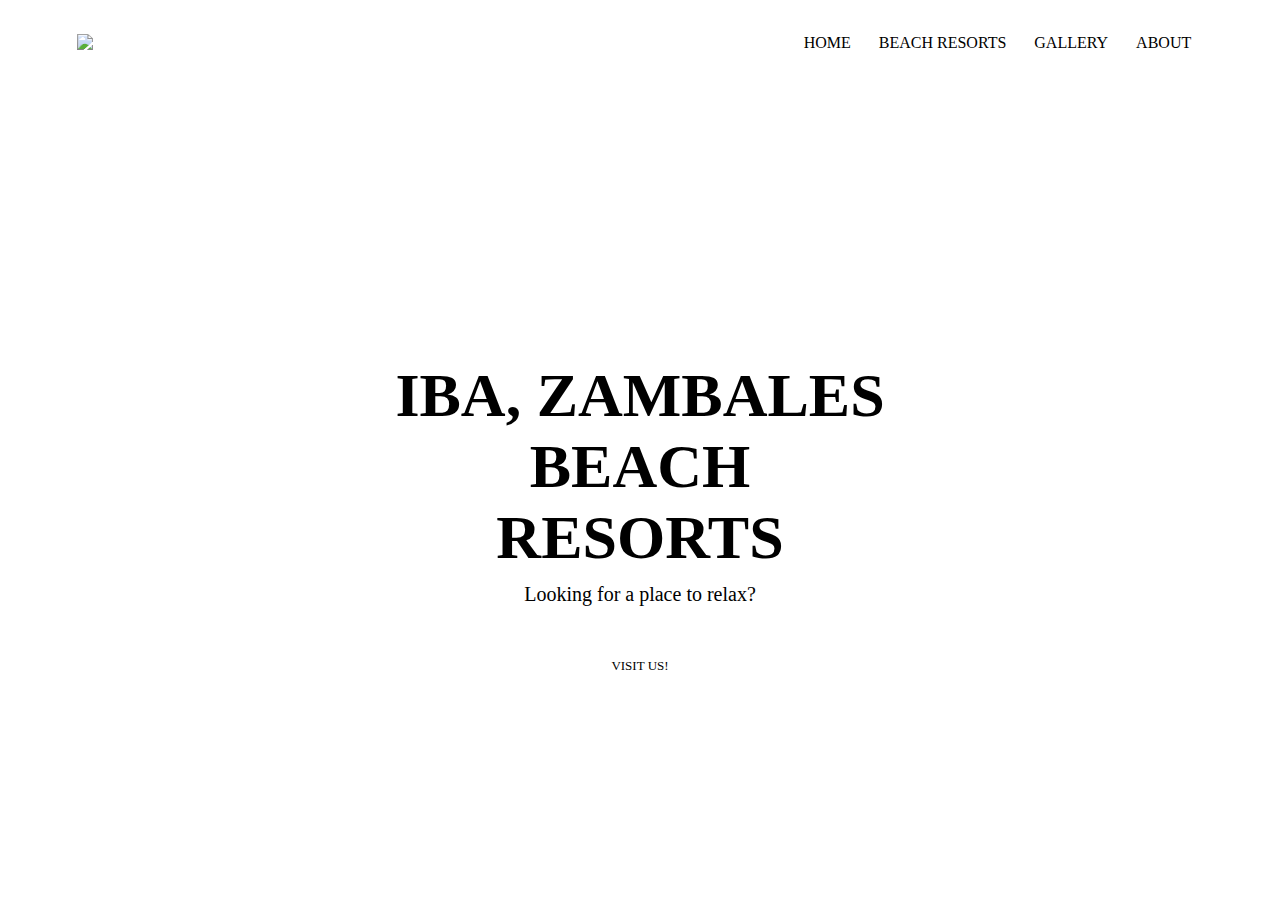
==== EDUARDO/index.html @ 6675c1ec "update" ====
<!DOCTYPE html>
<head>
	<meta name="viewport" content="with=device-width, initial-scale=1.0">
	<link rel="stylesheet" href="style.css"/>
	<title>WEB PROJECT</title>
</head>
<body>

	<section class="header">
		<nav>
			<a href="index.html"><img src="Images/logo.jpg" style="width:60%"></a>
			<div class="nav-links">
				<ul>
					<li><a href="index.html">HOME</a></li>
					<li><a href="resorts.html">BEACH RESORTS</a></li>
					<li><a href="gallery.html">GALLERY</a></li>
					<li><a href="about.html">ABOUT</a></li>
				</ul>
			</div>
		</nav>
	</div>
	<div class="text-box">
		<h1>IBA, ZAMBALES<br>BEACH RESORTS</h1>
		<p>Looking for a place to relax? </p>
		<a href="resorts.html" class="box-btn">VISIT US!</a>
	</div>
</section>
</body>
</html>
---- EDUARDO/style.css ----
*{
	margin: 0;
	padding: 0;
}
body {
	font-family: BELL MT;
	background-color: white;
}
.header {
	min-height: 100vh;
	width: 100%;
	background-image: url(Images/banner.jpg);
	background-position: center;
	background-size: cover;
	position: relative;
}
nav {
	display: flex;
	padding: 2% 6%;
	justify-content: space-between;
	align-items: center;
}
nav img {
	width: 150px;
}
.nav-links {
	flex: 1;
	text-align: right;
}
.nav-links ul li {
	list-style: none;
	display: inline-block;
	padding: 8px 12px;
	position: relative;
}
.nav-links ul li a {
	color: black;
	text-decoration: none;
	font-size: 30;
}
.nav-links ul li::after {
	content: '';
	width: 0px;
	height: 2px;
	background:khaki;
	display: block;
	margin: auto;
	transition: 0.5s;
}
.nav-links ul li:hover::after {
	width: 100%;
}
.text-box {
	width: 40%;
	height: 20%;
	color: black;
	position: absolute;
	top: 50%;
	left: 50%;
	transform: translate(-50%, -50%);
	text-align: center;
}
.text-box h1 {
	font-size: 62px;
}
.text-box p {
	margin: 10px 0 40px;
	font-size: 20px;
	color: black;
}
.box-btn {
	display: inline-block;
	text-decoration: none;
	color: black;
	boder: 1px solid khaki;
	padding: 12px 34px;
	font-size: 13px;
	background-color: white;
	border-radius: 20px;
	position: relative;
	cursor: pointer;
}
.box-btn:hover {
	background: lightgreen;
	transition: 0.5s;
	border-radius: 20px;
}
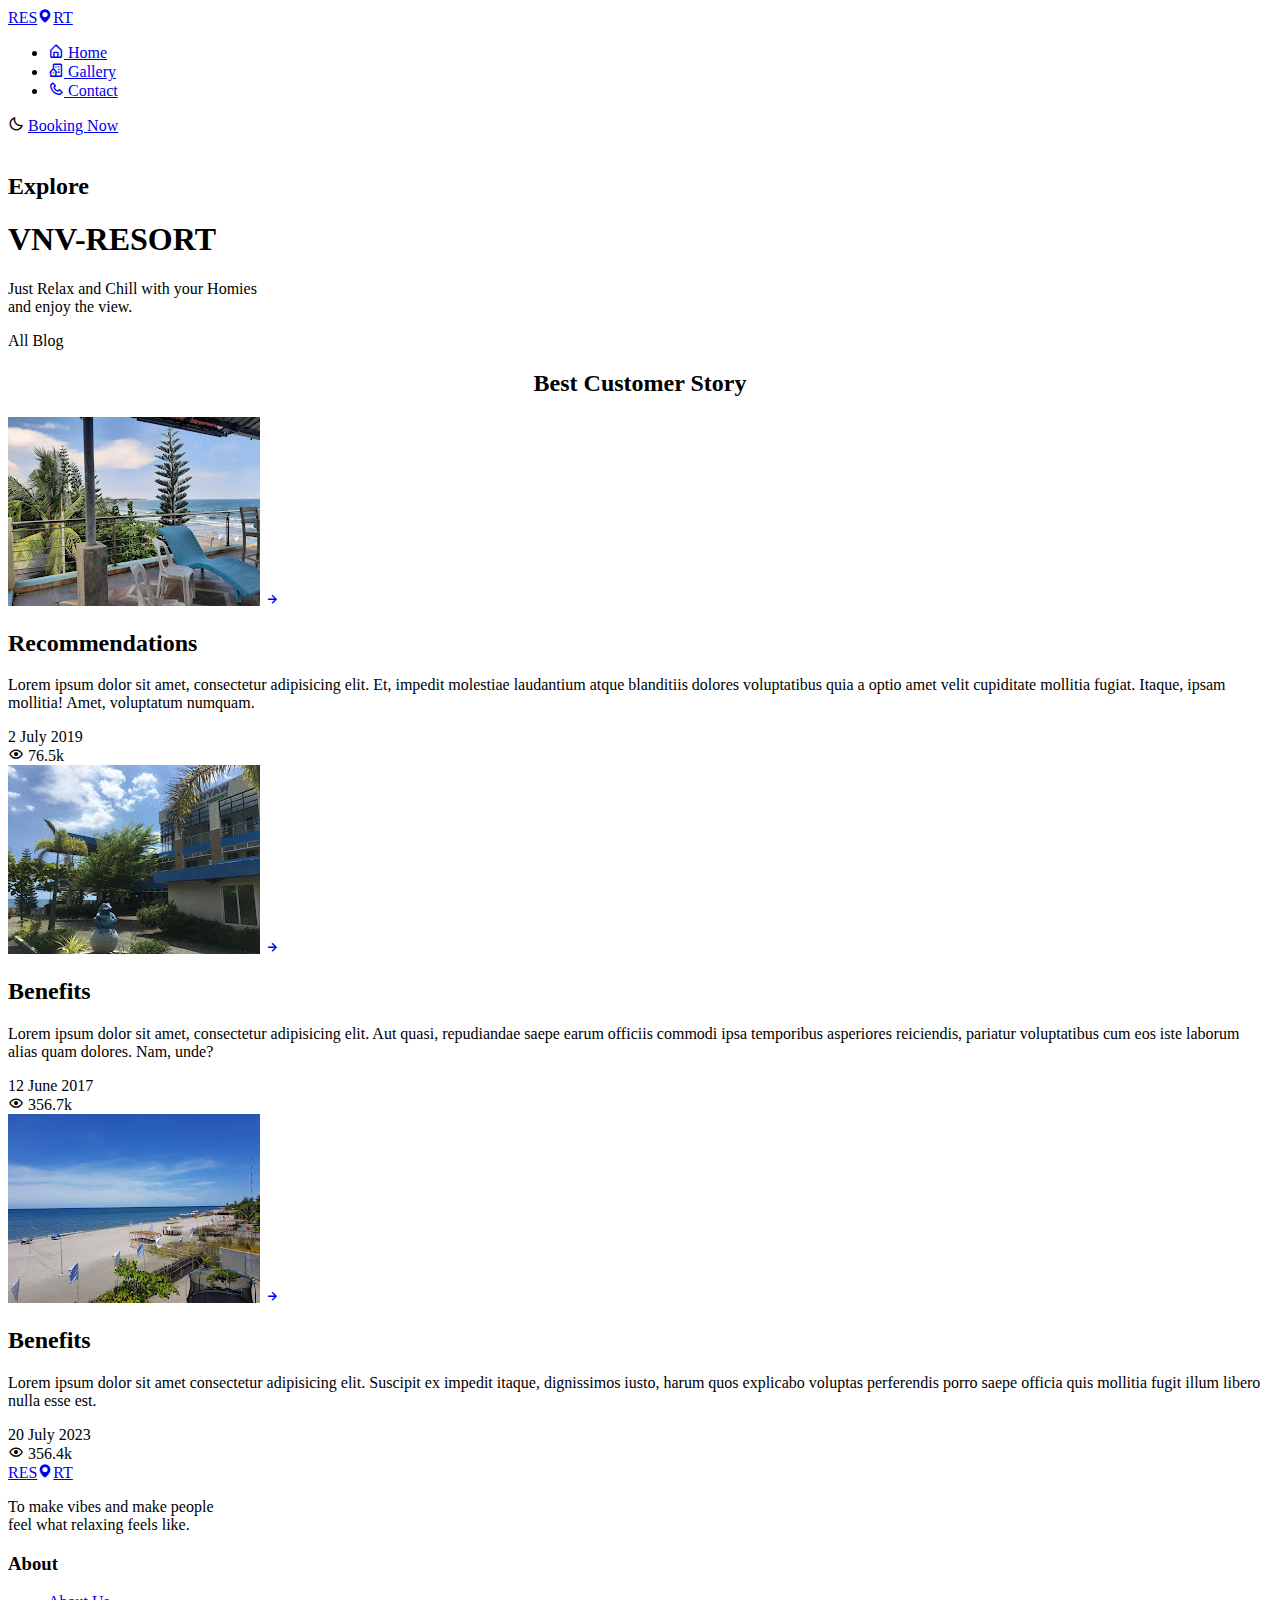
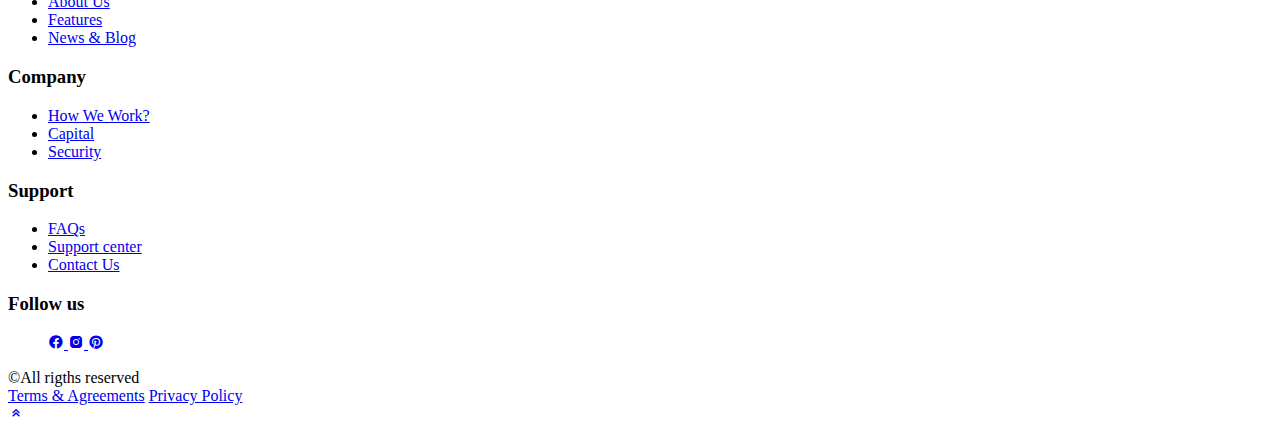
==== commit 7c90f59d: "new" ====
--- a/EDUARDO/index.html
+++ b/EDUARDO/index.html
@@ -1,29 +1,280 @@
 <!DOCTYPE html>
-<head>
-	<meta name="viewport" content="with=device-width, initial-scale=1.0">
-	<link rel="stylesheet" href="style.css"/>
-	<title>WEB PROJECT</title>
-</head>
-<body>
-
-	<section class="header">
-		<nav>
-			<a href="index.html"><img src="Images/logo.jpg" style="width:60%"></a>
-			<div class="nav-links">
-				<ul>
-					<li><a href="index.html">HOME</a></li>
-					<li><a href="resorts.html">BEACH RESORTS</a></li>
-					<li><a href="gallery.html">GALLERY</a></li>
-					<li><a href="about.html">ABOUT</a></li>
-				</ul>
-			</div>
-		</nav>
-	</div>
-	<div class="text-box">
-		<h1>IBA, ZAMBALES<br>BEACH RESORTS</h1>
-		<p>Looking for a place to relax? </p>
-		<a href="resorts.html" class="box-btn">VISIT US!</a>
-	</div>
-</section>
-</body>
-</html>+	<html lang="en">
+		<head>
+			<meta charset="UTF-8" />
+			<meta name="viewport" content="width=device-width, initial-scale=1.0" />
+	
+			<!--=============== BOXICONS ===============-->
+			<link
+				href="https://unpkg.com/boxicons@2.1.4/css/boxicons.min.css"
+				rel="stylesheet"
+			/>
+	
+			<!--=============== SWIPER CSS ===============-->
+			<link
+				rel="stylesheet"
+				href="./assets/libraries/swiper-bundle.min.css"
+			/>
+	
+			<!--=============== CSS ===============-->
+			<link rel="stylesheet" href="./assets/css/style.css" />
+	
+			<title>RESORT</title>
+		</head>
+		<body>
+			<!--==================== HEADER ====================-->
+			<header class="header" id="header">
+				<nav class="nav container">
+					<a href="#home" class="nav__logo">RES<i class="bx bxs-map"></i>RT</a>
+	
+					<div class="nav__menu">
+						<ul class="nav__list">
+							<li class="nav__item">
+								<a href="index.html" class="nav__link active-link">
+									<i class="bx bx-home-alt"></i>
+									<span>Home</span>
+								</a>
+							</li>
+							<li class="nav__item">
+								<a href="Gallery.html" class="nav__link">
+									<i class="bx bx-building-house"></i>
+									<span>Gallery</span>
+								</a>
+							</li>	
+							<li class="nav__item">
+								<a href="contact.html" class="nav__link">
+									<i class="bx bx-phone"></i>
+									<span>Contact</span>
+								</a>
+							</li>
+						</ul>
+					</div>
+	
+					<!-- theme -->
+					<i class="bx bx-moon change-theme" id="theme-button"></i>
+	
+					<a href="booking.html" class="button nav__button">Booking Now</a>
+				</nav>
+			</header>
+	
+			<!--==================== MAIN ====================-->
+			<main class="main">
+	
+	<!-- HOME -->
+	<section>
+		<div class="swiper-container">
+			<div>
+				<!-- ISLANDS-1 -->
+				<section class="islands">
+					<img
+						src="Img\bg.jpg"
+						alt=""
+						class="islands__bg"
+					/>
+					<div class="bg__overlay">
+						<div class="islands__container container">
+							<div
+								class="islands__data"
+								style="z-index: 99; position: relative"
+							>
+								<h2 class="islands__subtitle">
+									Explore
+								</h2>
+								<h1 class="islands__title">
+									VNV-RESORT
+								</h1>
+								<p class="islands__description">
+									Just Relax and Chill with your Homies <br/>
+									and enjoy the view.
+								</p>
+							</div>
+						</div>
+					</div>
+				</section>
+			</div>
+		</div>
+	</section>
+
+<!-- blog -->
+<section class="blog section" id="blog">
+	<div class="blog__container container">
+	  <span class="section__subtitle" style="text-align: center">All Blog</span>
+	  <h2 class="section__title" style="text-align: center">
+		Best Customer Story
+	  </h2>
+
+	  <div class="blog__content grid">
+		<article class="blog__card">
+		  <div class="blog__image">
+			<img src="Img\5.jpg" alt="" class="blog__img" />
+			<a href="#" class="blog__button">
+			  <i class="bx bx-right-arrow-alt"></i>
+			</a>
+		  </div>
+
+		  <div class="blog__data">
+			<h2 class="blog__title">Recommendations</h2>
+			<p class="blog__description">
+			  Lorem ipsum dolor sit amet, consectetur adipisicing elit. Et, impedit molestiae laudantium atque blanditiis dolores voluptatibus 
+			  quia a optio amet velit cupiditate mollitia fugiat. Itaque, ipsam mollitia! Amet, voluptatum numquam.
+			</p>
+
+			<div class="blog__footer">
+			  <div class="blog__reaction">2 July 2019</div>
+			  <div class="blog__reaction">
+				<i class="bx bx-show"></i>
+				<span>76.5k</span>
+			  </div>
+			</div>
+		  </div>
+		</article>
+		<article class="blog__card">
+		  <div class="blog__image">
+			<img src="Img/02.jpg" alt="" class="blog__img" />
+			<a href="#" class="blog__button">
+			  <i class="bx bx-right-arrow-alt"></i>
+			</a>
+		  </div>
+
+		  <div class="blog__data">
+			<h2 class="blog__title">Benefits</h2>
+			<p class="blog__description">
+			  Lorem ipsum dolor sit amet, consectetur adipisicing elit. Aut quasi, repudiandae saepe earum officiis commodi ipsa 
+			  temporibus asperiores reiciendis, pariatur voluptatibus cum eos iste laborum alias quam dolores. Nam, unde?
+			</p>
+
+			<div class="blog__footer">
+			  <div class="blog__reaction">12 June 2017</div>
+			  <div class="blog__reaction">
+				<i class="bx bx-show"></i>
+				<span>356.7k</span>
+			  </div>
+			</div>
+		  </div>
+		</article>
+		<article class="blog__card">
+		  <div class="blog__image">
+			<img src="Img/4.jpg" alt="" class="blog__img" />
+			<a href="#" class="blog__button">
+			  <i class="bx bx-right-arrow-alt"></i>
+			</a>
+		  </div>
+
+		  <div class="blog__data">
+			<h2 class="blog__title">Benefits</h2>
+			<p class="blog__description">
+			  Lorem ipsum dolor sit amet consectetur adipisicing elit. Suscipit ex impedit itaque, dignissimos iusto, harum 
+			  quos explicabo voluptas perferendis porro saepe officia quis mollitia fugit illum libero nulla esse est.
+			</p>
+
+			<div class="blog__footer">
+			  <div class="blog__reaction">20 July 2023</div>
+			  <div class="blog__reaction">
+				<i class="bx bx-show"></i>
+				<span>356.4k</span>
+			  </div>
+			</div>
+		  </div>
+		</article>
+	  </div>
+	</div>
+  </section>
+</main>
+
+<!------------------------ FOOTER ------------------------>
+<footer class="footer section">
+  <div class="footer__container container grid">
+	<div>
+	  <a href="#" class="footer__logo">
+		RES<i class="bx bxs-map"></i>RT
+	  </a>
+	  <p class="footer__description">
+		To make vibes and make people <br />
+		feel what relaxing feels like.
+	  </p>
+	</div>
+
+	<div class="footer__content">
+	  <div>
+		<h3 class="footer__title">About</h3>
+
+		<ul class="footer__links">
+		  <li>
+			<a href="#" class="footer__link">About Us</a>
+		  </li>
+		  <li>
+			<a href="#" class="footer__link">Features </a>
+		  </li>
+		  <li>
+			<a href="#" class="footer__link">News & Blog</a>
+		  </li>
+		</ul>
+	  </div>
+	  <div>
+		<h3 class="footer__title">Company</h3>
+
+		<ul class="footer__links">
+		  <li>
+			<a href="#" class="footer__link">How We Work? </a>
+		  </li>
+		  <li>
+			<a href="#" class="footer__link">Capital </a>
+		  </li>
+		  <li>
+			<a href="#" class="footer__link"> Security</a>
+		  </li>
+		</ul>
+	  </div>
+	  <div>
+		<h3 class="footer__title">Support</h3>
+
+		<ul class="footer__links">
+		  <li>
+			<a href="#" class="footer__link">FAQs </a>
+		  </li>
+		  <li>
+			<a href="#" class="footer__link">Support center </a>
+		  </li>
+		  <li>
+			<a href="#" class="footer__link"> Contact Us</a>
+		  </li>
+		</ul>
+	  </div>
+	  <div>
+		<h3 class="footer__title">Follow us</h3>
+
+		<ul class="footer__social">
+		  <a href="#" class="footer__social-link">
+			<i class="bx bxl-facebook-circle"></i>
+		  </a>
+		  <a href="#" class="footer__social-link">
+			<i class="bx bxl-instagram-alt"></i>
+		  </a>
+		  <a href="#" class="footer__social-link">
+			<i class="bx bxl-pinterest"></i>
+		  </a>
+		</ul>
+	  </div>
+	</div>
+  </div>
+
+  <div class="footer__info container">
+	<span class="footer__copy"> &#169;All rigths reserved </span>
+	<div class="footer__privacy">
+	  <a href="#">Terms & Agreements</a>
+	  <a href="#">Privacy Policy</a>
+	</div>
+  </div>
+</footer>
+
+<!--========== SCROLL UP ==========-->
+<a href="#" class="scrollup" id="scroll-up">
+  <i class="bx bx-chevrons-up"></i>
+</a>
+
+
+<!--=============== MAIN JS ===============-->
+<script src="./assets/js/main.js"></script>
+
+
+</segiction>
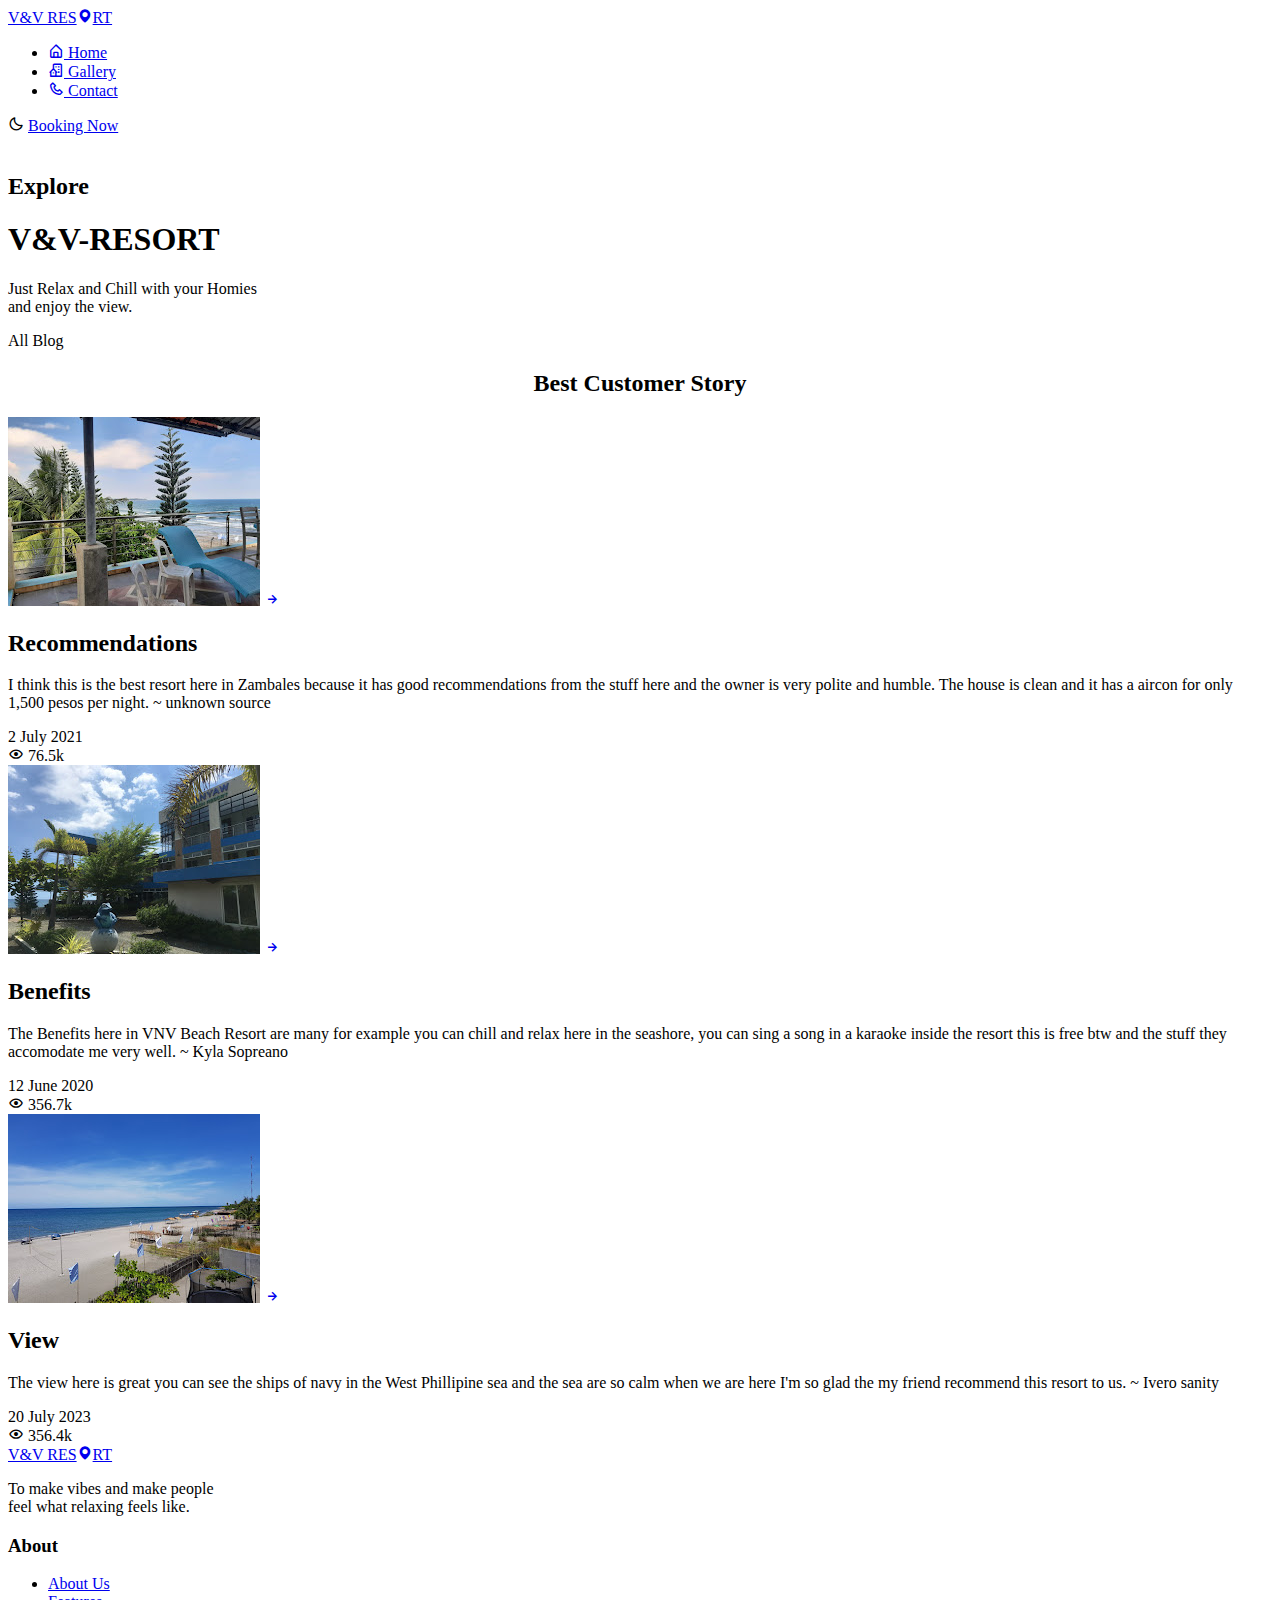
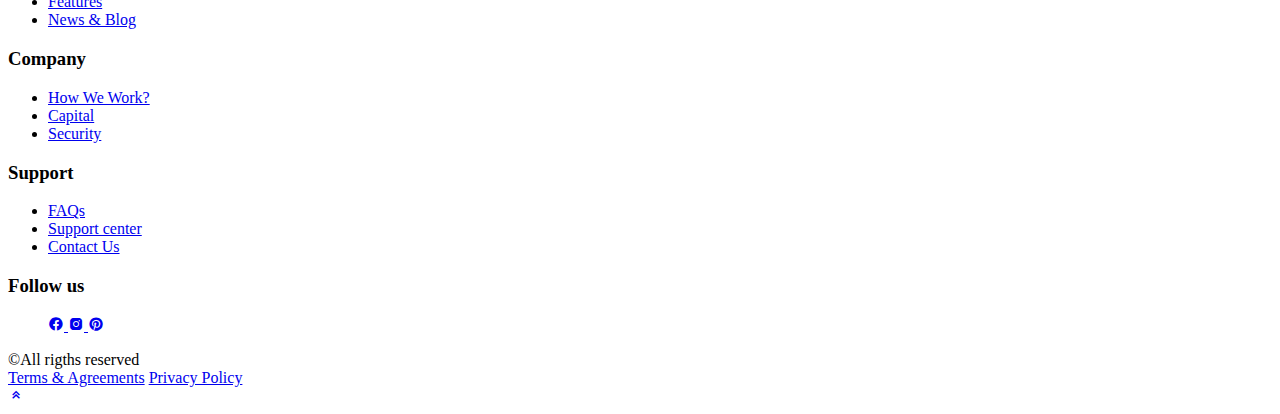
==== commit de6d62b0: "updated index and contact" ====
--- a/EDUARDO/index.html
+++ b/EDUARDO/index.html
@@ -19,13 +19,13 @@
 			<!--=============== CSS ===============-->
 			<link rel="stylesheet" href="./assets/css/style.css" />
 	
-			<title>RESORT</title>
+			<title>V&V RESORT</title>
 		</head>
 		<body>
 			<!--==================== HEADER ====================-->
 			<header class="header" id="header">
 				<nav class="nav container">
-					<a href="#home" class="nav__logo">RES<i class="bx bxs-map"></i>RT</a>
+					<a href="#home" class="nav__logo">V&V RES<i class="bx bxs-map"></i>RT</a>
 	
 					<div class="nav__menu">
 						<ul class="nav__list">
@@ -81,7 +81,7 @@
 									Explore
 								</h2>
 								<h1 class="islands__title">
-									VNV-RESORT
+									V&V-RESORT
 								</h1>
 								<p class="islands__description">
 									Just Relax and Chill with your Homies <br/>
@@ -115,12 +115,12 @@
 		  <div class="blog__data">
 			<h2 class="blog__title">Recommendations</h2>
 			<p class="blog__description">
-			  Lorem ipsum dolor sit amet, consectetur adipisicing elit. Et, impedit molestiae laudantium atque blanditiis dolores voluptatibus 
-			  quia a optio amet velit cupiditate mollitia fugiat. Itaque, ipsam mollitia! Amet, voluptatum numquam.
+			  I think this is the best resort here in Zambales because it has good recommendations from the stuff here and the owner is 
+			  very polite and humble. The house is clean and it has a aircon for only 1,500 pesos per night. ~ unknown source
 			</p>
 
 			<div class="blog__footer">
-			  <div class="blog__reaction">2 July 2019</div>
+			  <div class="blog__reaction">2 July 2021</div>
 			  <div class="blog__reaction">
 				<i class="bx bx-show"></i>
 				<span>76.5k</span>
@@ -139,12 +139,12 @@
 		  <div class="blog__data">
 			<h2 class="blog__title">Benefits</h2>
 			<p class="blog__description">
-			  Lorem ipsum dolor sit amet, consectetur adipisicing elit. Aut quasi, repudiandae saepe earum officiis commodi ipsa 
-			  temporibus asperiores reiciendis, pariatur voluptatibus cum eos iste laborum alias quam dolores. Nam, unde?
+			 The Benefits here in VNV Beach Resort are many for example you can chill and relax here in the seashore, you can 
+			 sing a song in a karaoke inside the resort this is free btw and the stuff they accomodate me very well. ~ Kyla Sopreano
 			</p>
 
 			<div class="blog__footer">
-			  <div class="blog__reaction">12 June 2017</div>
+			  <div class="blog__reaction">12 June 2020</div>
 			  <div class="blog__reaction">
 				<i class="bx bx-show"></i>
 				<span>356.7k</span>
@@ -161,10 +161,10 @@
 		  </div>
 
 		  <div class="blog__data">
-			<h2 class="blog__title">Benefits</h2>
+			<h2 class="blog__title">View</h2>
 			<p class="blog__description">
-			  Lorem ipsum dolor sit amet consectetur adipisicing elit. Suscipit ex impedit itaque, dignissimos iusto, harum 
-			  quos explicabo voluptas perferendis porro saepe officia quis mollitia fugit illum libero nulla esse est.
+			  The view here is great you can see the ships of navy in the West Phillipine sea and the sea are so calm when we are here 
+			  I'm so glad the my friend recommend this resort to us. ~ Ivero sanity 
 			</p>
 
 			<div class="blog__footer">
@@ -186,7 +186,7 @@
   <div class="footer__container container grid">
 	<div>
 	  <a href="#" class="footer__logo">
-		RES<i class="bx bxs-map"></i>RT
+		V&V RES<i class="bx bxs-map"></i>RT
 	  </a>
 	  <p class="footer__description">
 		To make vibes and make people <br />
@@ -244,13 +244,13 @@
 		<h3 class="footer__title">Follow us</h3>
 
 		<ul class="footer__social">
-		  <a href="#" class="footer__social-link">
+		  <a href="#" class="https://www.facebook.com/dontbeshy27">
 			<i class="bx bxl-facebook-circle"></i>
 		  </a>
-		  <a href="#" class="footer__social-link">
+		  <a href="#" class="https://www.instagram.com/iveroooooo/">
 			<i class="bx bxl-instagram-alt"></i>
 		  </a>
-		  <a href="#" class="footer__social-link">
+		  <a href="#" class="https://www.pinterest.ph">
 			<i class="bx bxl-pinterest"></i>
 		  </a>
 		</ul>
@@ -277,4 +277,4 @@
 <script src="./assets/js/main.js"></script>
 
 
-</segiction>
+</section>
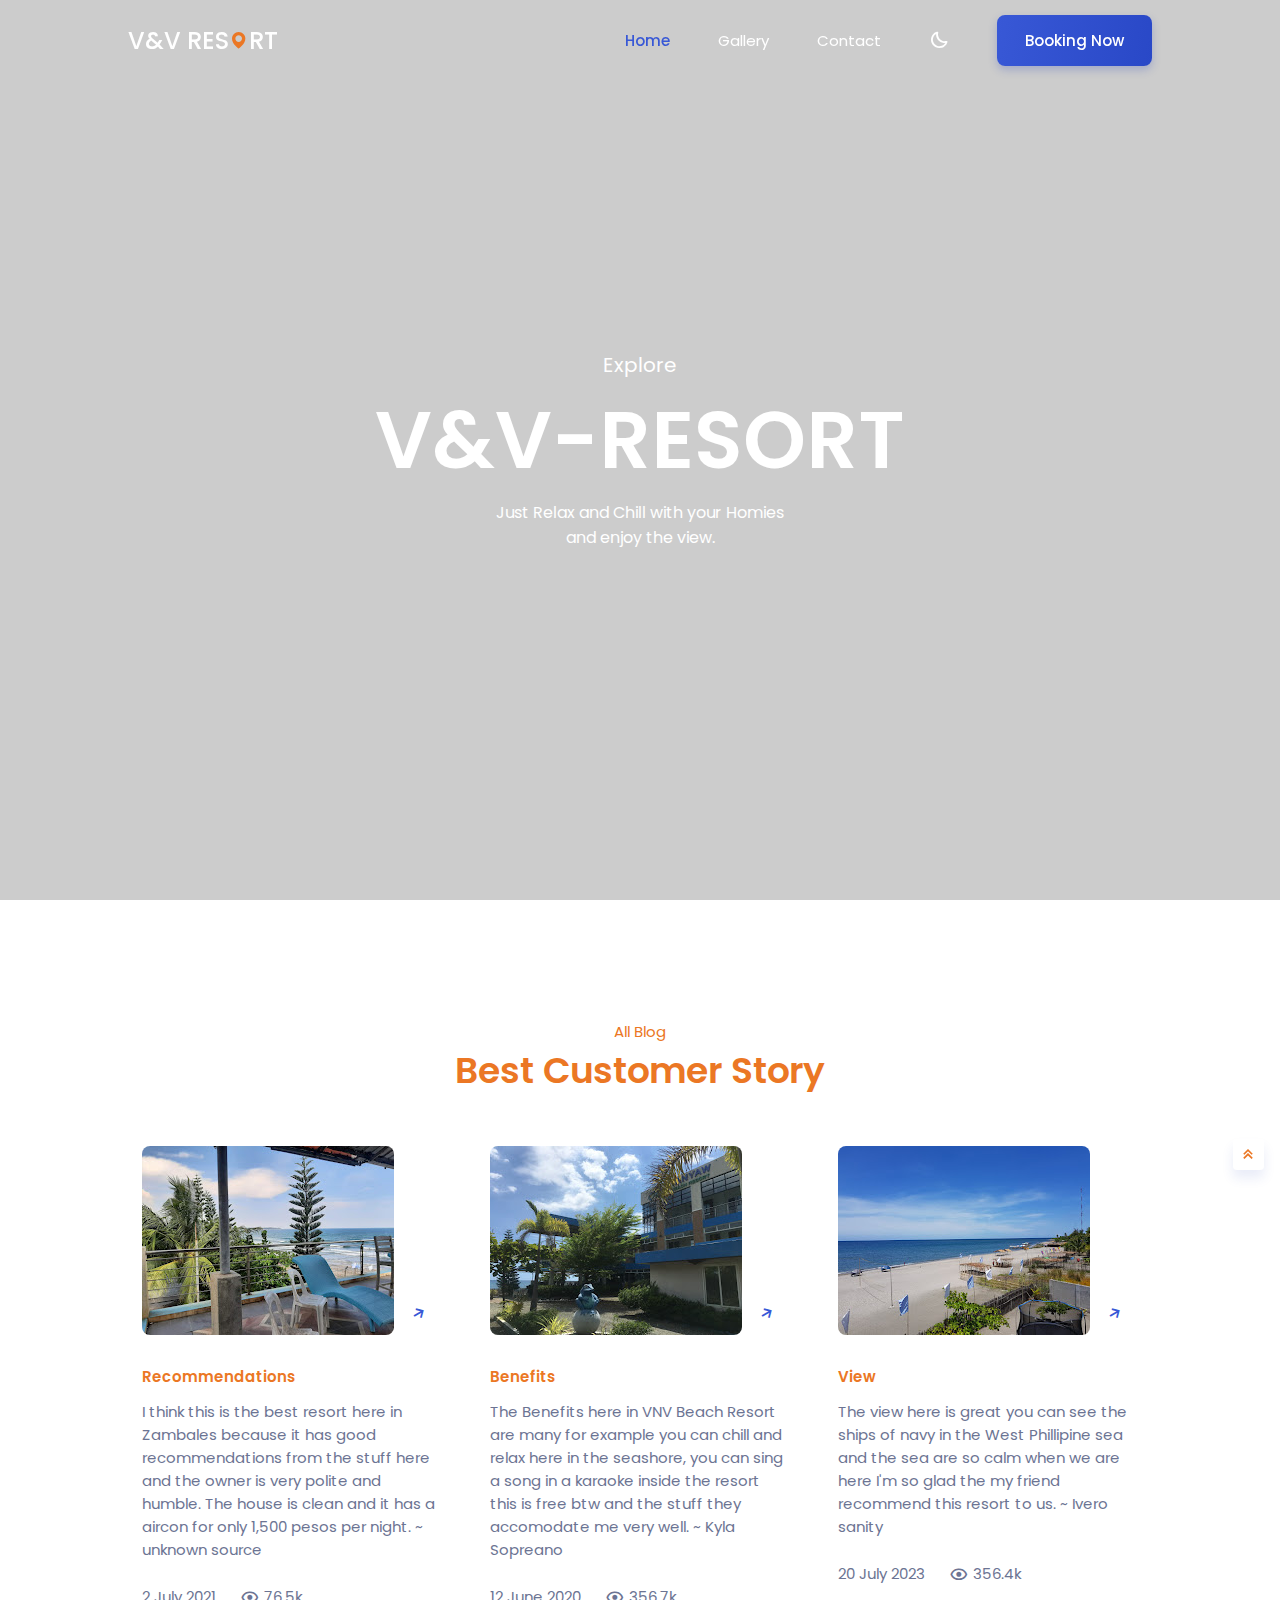
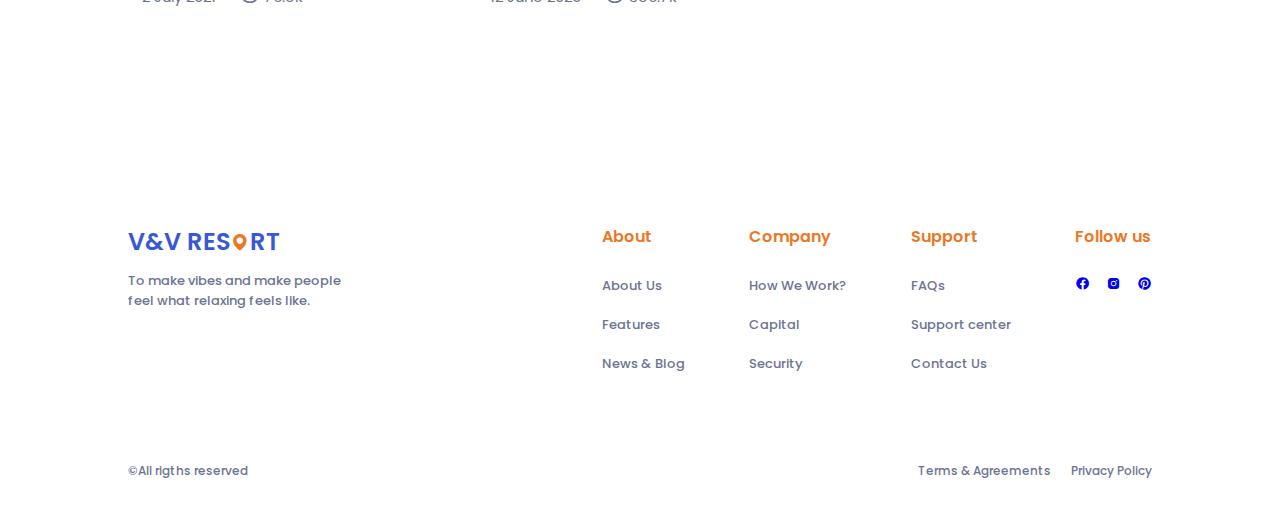
==== commit c7a6e1d9: "Customized UI per page, initial commit." ====
--- a/EDUARDO/index.html
+++ b/EDUARDO/index.html
@@ -18,6 +18,11 @@
 	
 			<!--=============== CSS ===============-->
 			<link rel="stylesheet" href="./assets/css/style.css" />
+
+			<link
+				rel="stylesheet"
+				href="https://cdnjs.cloudflare.com/ajax/libs/animate.css/4.1.1/animate.min.css"
+		  	/>
 	
 			<title>V&V RESORT</title>
 		</head>
@@ -30,7 +35,7 @@
 					<div class="nav__menu">
 						<ul class="nav__list">
 							<li class="nav__item">
-								<a href="index.html" class="nav__link active-link">
+								<a href="index.html" class="nav__link active-link flick>
 									<i class="bx bx-home-alt"></i>
 									<span>Home</span>
 								</a>
@@ -66,24 +71,27 @@
 			<div>
 				<!-- ISLANDS-1 -->
 				<section class="islands">
-					<img
+						<video autoplay loop muted plays-inline class="back">
+							<source src="video/landing-page.mp4" type="video/mp4">
+						</video>
+					<!-- <img
 						src="Img\bg.jpg"
 						alt=""
 						class="islands__bg"
-					/>
+					/> -->
 					<div class="bg__overlay">
 						<div class="islands__container container">
 							<div
 								class="islands__data"
 								style="z-index: 99; position: relative"
 							>
-								<h2 class="islands__subtitle">
+								<h2 class="islands__subtitle  animate__animated animate__rollIn">
 									Explore
 								</h2>
-								<h1 class="islands__title">
+								<h1 class="islands__title animate__animated animate__jackInTheBox animate__delay-1s">
 									V&V-RESORT
 								</h1>
-								<p class="islands__description">
+								<p class="islands__description animate__animated animate__jackInTheBox animate__delay-1s">
 									Just Relax and Chill with your Homies <br/>
 									and enjoy the view.
 								</p>
@@ -244,13 +252,13 @@
 		<h3 class="footer__title">Follow us</h3>
 
 		<ul class="footer__social">
-		  <a href="#" class="https://www.facebook.com/dontbeshy27">
+		  <a href="https://www.facebook.com/dontbeshy27" class="facebook">
 			<i class="bx bxl-facebook-circle"></i>
 		  </a>
-		  <a href="#" class="https://www.instagram.com/iveroooooo/">
+		  <a href="https://www.instagram.com/iveroooooo/" class="instagram">
 			<i class="bx bxl-instagram-alt"></i>
 		  </a>
-		  <a href="#" class="https://www.pinterest.ph">
+		  <a href="https://www.pinterest.ph" class="pinterest">
 			<i class="bx bxl-pinterest"></i>
 		  </a>
 		</ul>
--- a/EDUARDO/assets/css/style.css
+++ b/EDUARDO/assets/css/style.css
@@ -0,0 +1,1423 @@
+/*=============== GOOGLE FONTS ===============*/
+@import url("https://fonts.googleapis.com/css2?family=Poppins:wght@400;500;600&display=swap");
+/*=============== VARIABLES CSS ===============*/
+:root {
+  --first-color: hsl(228, 66%, 53%);
+  --first-color-alt: hsl(228, 66%, 47%);
+  --first-color-light: hsl(228, 62%, 59%);
+  --first-color-lighten: hsl(228, 100%, 97%);
+  --second-color: hsl(25, 83%, 53%);
+  --title-color: hsl(25, 83%, 53%);
+  --text-color: hsl(228, 15%, 50%);
+  --text-color-light: hsl(228, 12%, 75%);
+  --border-color: hsl(228, 99%, 98%);
+  --body-color: #fff;
+  --container-color: #fff;
+}
+
+/* Responsive typography */
+/*=============== BASE ===============*/
+* {
+  -webkit-box-sizing: border-box;
+          box-sizing: border-box;
+  padding: 0;
+  margin: 0;
+}
+
+html {
+  scroll-behavior: smooth;
+}
+
+body {
+  font-family: "Poppins", sans-serif;
+  font-size: 0.938rem;
+  background-color: var(--body-color);
+  color: var(--text-color);
+  -webkit-transition: 0.3s;
+  transition: 0.3s;
+  /* For animation dark mode */
+}
+
+h1,h2,h3 {
+  color: var(--title-color);
+  font-weight: 600;
+}
+
+ul {
+  list-style: none;
+}
+
+a {
+  text-decoration: none;
+}
+
+img {
+  max-width: 100%;
+  height: auto;
+}
+
+input,
+button {
+  font-family: "Poppins", sans-serif;
+  outline: none;
+  border: none;
+}
+
+/*=============== THEME ===============*/
+.change-theme {
+  font-size: 1.25rem;
+  color: #fff;
+  cursor: pointer;
+  -webkit-transition: 0.3s;
+  transition: 0.3s;
+}
+body {
+    transition: background-color 0.3s ease;
+}
+
+.change-theme:hover {
+  color: var(--first-color);
+}
+
+/*========== Variables Dark theme ==========*/
+body.dark-theme {
+  --first-color: hsl(228, 66%, 62%);
+  --second-color: hsl(25, 57%, 42%);
+  --title-color: hsl(228, 8%, 95%);
+  --text-color: hsl(228, 8%, 70%);
+  --border-color: hsl(228, 16%, 14%);
+  --body-color: hsl(228, 12%, 8%);
+  --container-color: hsl(228, 16%, 12%);
+}
+
+/*========== 
+    Color changes in some parts of 
+    the website, in dark theme 
+==========*/
+.dark-theme .swiper-button-next,
+.dark-theme .swiper-button-prev {
+  border: 3px solid var(--border-color);
+}
+
+.dark-theme .nav__menu,
+.dark-theme .popular__card:hover,
+.dark-theme .value__img,
+.dark-theme .accordion-open,
+.dark-theme .accordion-open .value__accordion-icon,
+.dark-theme .accordion-open .value__accordion-arrow,
+.dark-theme .contact__card-box:hover,
+.dark-theme .scrollup {
+  -webkit-box-shadow: none;
+          box-shadow: none;
+}
+
+.dark-theme .value__orbe,
+.dark-theme .value__accordion-icon,
+.dark-theme .value__accordion-arrow,
+.dark-theme .contact__orbe,
+.dark-theme .contact__card i,
+.dark-theme .contact__card-button {
+  background-color: var(--container-color);
+}
+
+.dark-theme::-webkit-scrollbar {
+  background-color: #252528;
+}
+
+.dark-theme::-webkit-scrollbar-thumb {
+  background-color: #3d3e42;
+}
+
+.dark-theme::-webkit-scrollbar-thumb:hover {
+  background-color: #56575d;
+}
+
+/*=============== REUSABLE CSS CLASSES ===============*/
+.container {
+  max-width: 1024px;
+  margin-left: 1.5rem;
+  margin-right: 1.5rem;
+}
+
+.grid {
+  display: -ms-grid;
+  display: grid;
+}
+
+.section {
+  padding: 4.5rem 0 2rem;
+}
+
+.section__title {
+  font-size: 1.25rem;
+  margin-bottom: 1rem;
+}
+
+.section__title span {
+  color: var(--second-color);
+}
+
+.section__subtitle {
+  display: block;
+  font-size: 0.813rem;
+  color: var(--second-color);
+}
+
+.main {
+  overflow: hidden;
+  /* For the animations ScrollReveal*/
+}
+
+/*=============== HEADER & NAV ===============*/
+.header {
+  position: fixed;
+  top: 0;
+  left: 0;
+  width: 100%;
+  background-color: transparent;
+  z-index: 100;
+  -webkit-transition: 0.4s;
+  transition: 0.4s;
+}
+
+.nav {
+  height: 3.5rem;
+  display: -webkit-box;
+  display: -ms-flexbox;
+  display: flex;
+  -webkit-box-pack: justify;
+      -ms-flex-pack: justify;
+          justify-content: space-between;
+  -webkit-box-align: center;
+      -ms-flex-align: center;
+          align-items: center;
+}
+
+.nav__logo {
+  color: #fff;
+  display: -webkit-inline-box;
+  display: -ms-inline-flexbox;
+  display: inline-flex;
+  -webkit-box-align: center;
+      -ms-flex-align: center;
+          align-items: center;
+  font-weight: 500;
+  -webkit-transition: 0.3s;
+  transition: 0.3s;
+  font-size: 1.5rem;
+}
+
+.nav__logo i {
+  font-size: 1.25rem;
+  color: var(--second-color);
+}
+
+@media screen and (max-width: 1023px) {
+  .nav__menu {
+    position: fixed;
+    bottom: 2rem;
+    background-color: var(--container-color);
+    -webkit-box-shadow: 0 8px 24px rgba(39, 69, 190, 0.15);
+            box-shadow: 0 8px 24px rgba(39, 69, 190, 0.15);
+    width: 90%;
+    left: 0;
+    right: 0;
+    margin: 0 auto;
+    padding: 1.3rem 3rem;
+    border-radius: 1.25rem;
+    -webkit-transition: 0.4s;
+    transition: 0.4s;
+  }
+  .nav__list {
+    display: -webkit-box;
+    display: -ms-flexbox;
+    display: flex;
+    -webkit-box-pack: justify;
+        -ms-flex-pack: justify;
+            justify-content: space-between;
+    -webkit-box-align: center;
+        -ms-flex-align: center;
+            align-items: center;
+  }
+  .nav__link {
+    color: var(--text-color);
+    display: -webkit-box;
+    display: -ms-flexbox;
+    display: flex;
+    padding: 0.5rem;
+    border-radius: 50%;
+  }
+  .nav__link i {
+    font-size: 1.25rem;
+  }
+  .nav__link span {
+    display: none;
+  }
+}
+
+/* Change background header */
+.scroll-header {
+  background-color: var(--body-color);
+  -webkit-box-shadow: 0 1px 4px rgba(37, 37, 40, 0.1);
+          box-shadow: 0 1px 4px rgba(37, 37, 40, 0.1);
+}
+
+.scroll-header .nav__logo {
+  color: var(--first-color);
+}
+
+.scroll-header .change-theme {
+  color: var(--title-color);
+}
+
+/* Active link */
+.active-link {
+  background: linear-gradient(101deg, #3858d6, #2948c7);
+  color: #fff;
+  -webkit-box-shadow: 0 4px 8px rgba(39, 69, 190, 0.25);
+          box-shadow: 0 4px 8px rgba(39, 69, 190, 0.25);
+}
+
+/*=============== HOME ===============*/
+/*=============== BUTTON ===============*/
+.button {
+  display: inline-block;
+  background: linear-gradient(101deg, #3858d6, #2948c7);
+  color: #fff;
+  padding: 14px 28px;
+  border-radius: 0.5rem;
+  font-size: 0.938rem;
+  font-weight: 500;
+  -webkit-box-shadow: 0 4px 8px rgba(39, 69, 190, 0.25);
+          box-shadow: 0 4px 8px rgba(39, 69, 190, 0.25);
+  -webkit-transition: 0.3s;
+  transition: 0.3s;
+  cursor: pointer;
+}
+
+.button:hover {
+  -webkit-box-shadow: 0 4px 12px rgba(39, 69, 190, 0.25);
+          box-shadow: 0 4px 12px rgba(39, 69, 190, 0.25);
+
+            background: #f49803;
+            color: #fff;
+            border-radius: 5px;
+            box-shadow: 0 0 5px #f4c803,
+                        0 0 25px #bd9d0b,
+                        0 0 50px #f4e403,
+                        0 0 100px #d5cf1e;
+
+}
+
+.nav__button {
+  display: none;
+}
+
+/*========== INLANDS ==========*/
+.islands {
+  height: 100vh;
+  position: relative;
+}
+
+.islands__bg {
+  position: absolute;
+  top: 0;
+  left: 0;
+  width: 100%;
+  height: 100vh;
+  -o-object-fit: cover;
+     object-fit: cover;
+  -o-object-position: center;
+     object-position: center;
+}
+
+.bg__overlay {
+  position: absolute;
+  top: 0;
+  left: 0;
+  right: 0;
+  bottom: 0;
+  background-color: rgba(0, 0, 0, 0.2);
+}
+
+.islands__container {
+  text-align: center;
+  position: relative;
+  height: 100%;
+  display: -ms-grid;
+  display: grid;
+  place-items: center;
+}
+
+.islands__subtitle,
+.islands__title {
+  color: #f5fffe;
+}
+
+.islands__subtitle {
+  font-size: 2rem;
+  font-weight: var(--font-medium);
+}
+
+.islands__title {
+  font-size: 1.75rem;
+}
+
+@media screen and (min-width: 768px) {
+  .islands__title {
+    font-size: 3rem;
+  }
+}
+
+.islands__description {
+  margin: auto;
+  width: 100%;
+  font-size: 1rem;
+  text-align: center;
+  color: #ffffff;
+}
+
+@media screen and (min-width: 768px) {
+  .islands__description {
+    width: 60%;
+  }
+  .islands__title {
+    font-size: 5.5rem;
+  }
+}
+
+/* For tall screens on mobiles y desktop*/
+@media screen and (min-height: 721px) {
+  .islands {
+    height: 640px;
+  }
+}
+
+/*=============== LOGOS ===============*/
+.logos__container {
+  padding-top: 2rem;
+  -ms-grid-columns: 1fr 1fr;
+      grid-template-columns: repeat(2, 1fr);
+  gap: 3rem 2rem;
+  justify-items: center;
+}
+
+.logos__img img {
+  height: 60px;
+  opacity: 0.2;
+  -webkit-transition: 0.3s;
+  transition: 0.3s;
+}
+
+.logos__img img:hover {
+  opacity: 0.6;
+}
+
+/*=============== POPULAR ===============*/
+.popular__container {
+  padding: 1rem 0 5rem;
+}
+
+.popular__card {
+  width: 290px;
+  background-color: var(--container-color);
+  padding: 0.5rem 0.5rem 1.5rem;
+  border-radius: 1rem;
+  margin: 0 auto;
+  -webkit-transition: 0.4s;
+  transition: 0.4s;
+}
+
+.popular__card a {
+  color: inherit;
+}
+
+.popular__all {
+  display: -ms-grid;
+  display: grid;
+  gap: 2rem;
+}
+
+@media screen and (min-width: 768px) {
+  .popular__all {
+    -ms-grid-columns: 1fr 1fr 1fr;
+        grid-template-columns: repeat(3, 1fr);
+  }
+}
+
+.popular__img {
+  border-radius: 1rem;
+  margin-bottom: 1rem;
+}
+
+.popular__data {
+  padding: 0 1rem 0 0.5rem;
+}
+
+.popular__price {
+  font-size: 1.25rem;
+  color: var(--text-color);
+  margin-bottom: 0.25rem;
+}
+
+.popular__price span {
+  color: var(--second-color);
+}
+
+.popular__title {
+  font-size: 1rem;
+  margin-bottom: 0.75rem;
+}
+
+.popular__description {
+  font-size: 0.813rem;
+}
+
+.popular__card:hover {
+  -webkit-box-shadow: 0 12px 16px rgba(39, 69, 190, 0.1);
+          box-shadow: 0 12px 16px rgba(39, 69, 190, 0.1);
+}
+
+/* Swiper class */
+.swiper-button-prev::after,
+.swiper-button-next::after {
+  content: "";
+}
+
+.swiper-button-next,
+.swiper-button-prev {
+  top: initial;
+  bottom: 0;
+  width: initial;
+  height: initial;
+  background-color: var(--container-color);
+  border: 2px solid var(--text-color-light);
+  padding: 6px;
+  border-radius: 0.5rem;
+  font-size: 1.5rem;
+  color: var(--first-color);
+}
+
+.swiper-button-prev {
+  left: calc(50% - 3rem);
+}
+
+.swiper-button-next {
+  right: calc(50% - 3rem);
+}
+
+/*=============== VALUE ===============*/
+.value__container {
+  row-gap: 3rem;
+}
+
+.value__images {
+  position: relative;
+  display: -webkit-box;
+  display: -ms-flexbox;
+  display: flex;
+  -webkit-box-pack: center;
+      -ms-flex-pack: center;
+          justify-content: center;
+}
+
+.value__orbe {
+  width: 266px;
+  height: 316px;
+  background-color: #f6f6f9;
+  border-radius: 135px 135px 16px 16px;
+}
+
+.value__img {
+  position: absolute;
+  width: 250px;
+  height: 300px;
+  overflow: hidden;
+  border-radius: 125px 125px 12px 12px;
+  inset: 0;
+  margin: auto;
+  -webkit-box-shadow: 0 16px 32px rgba(89, 22, 106, 0.25);
+          box-shadow: 0 16px 32px rgba(89, 22, 106, 0.25);
+}
+
+.value__description {
+  font-size: 0.813rem;
+  margin-bottom: 2rem;
+}
+
+.value__accordion {
+  display: -ms-grid;
+  display: grid;
+  row-gap: 1.5rem;
+}
+
+.value__accordion-item {
+  background-color: var(--body-color);
+  border: 2px solid var(--border-color);
+  border-radius: 0.5rem;
+  padding: 1rem 0.75rem;
+}
+
+.value__accordion-header {
+  display: -webkit-box;
+  display: -ms-flexbox;
+  display: flex;
+  -webkit-box-align: center;
+      -ms-flex-align: center;
+          align-items: center;
+  cursor: pointer;
+}
+
+.value-accordion-icon {
+  background-color: var(--first-color-lighten);
+  padding: 5px;
+  border-radius: 0.25rem;
+  font-size: 18px;
+  color: var(--first-color);
+  margin-right: 0.75rem;
+  -webkit-transition: 0.3s;
+  transition: 0.3s;
+}
+
+.value__accordion-title {
+  font-size: 0.813rem;
+}
+
+.value__accordion-arrow {
+  display: -webkit-inline-box;
+  display: -ms-inline-flexbox;
+  display: inline-flex;
+  background-color: var(--first-color-lighten);
+  padding: 0.25rem;
+  color: var(--first-color);
+  border-radius: 2px;
+  font-size: 10px;
+  margin-left: auto;
+  -webkit-transition: 0.3s;
+  transition: 0.3s;
+}
+
+.value__accordion-arrow i {
+  -webkit-transition: 0.4s;
+  transition: 0.4s;
+}
+
+.value__accordion-description {
+  font-size: 0.75rem;
+  padding: 1.25rem 2.5rem 0 2.75rem;
+}
+
+.value__accordion-content {
+  overflow: hidden;
+  height: 0;
+  -webkit-transition: all 0.25s ease;
+  transition: all 0.25s ease;
+}
+
+/*Rotate icon and add shadows*/
+.accordion-open {
+  -webkit-box-shadow: 0 12px 32px rgba(39, 69, 190, 0.1);
+          box-shadow: 0 12px 32px rgba(39, 69, 190, 0.1);
+}
+
+.accordion-open .value__accordion-icon {
+  -webkit-box-shadow: 0 4px 4px rgba(39, 69, 190, 0.1);
+          box-shadow: 0 4px 4px rgba(39, 69, 190, 0.1);
+}
+
+.accordion-open .value__accordion-arrow {
+  -webkit-box-shadow: 0 2px 4px rgba(39, 69, 190, 0.1);
+          box-shadow: 0 2px 4px rgba(39, 69, 190, 0.1);
+}
+
+.accordion-open .value__accordion-arrow i {
+  -webkit-transform: rotate(-180deg);
+          transform: rotate(-180deg);
+}
+
+/*=============== CONTACT ===============*/
+.contact__container {
+  row-gap: 2rem;
+}
+
+.contact__images {
+  position: relative;
+  display: -webkit-box;
+  display: -ms-flexbox;
+  display: flex;
+  -webkit-box-pack: center;
+      -ms-flex-pack: center;
+          justify-content: center;
+}
+ 
+  /*---------------------------------------  */
+
+.contact__description {
+  font-size: 0.813rem;
+  margin-bottom: 2.5rem;
+}
+
+.contact__card {
+  display: -ms-grid;
+  display: grid;
+  -ms-grid-columns: 1fr 1fr;
+      grid-template-columns: repeat(2, 1fr);
+  gap: 1.25rem 0.75rem;
+}
+
+.contact__card-box {
+  background-color: var(--body-color);
+  border: 2px solid var(--border-color);
+  padding: 1.25rem 0.75rem;
+  border-radius: 0.5rem;
+  -webkit-transition: 0.3s;
+  transition: 0.3s;
+}
+
+.contact__card-info {
+  display: -webkit-box;
+  display: -ms-flexbox;
+  display: flex;
+  -webkit-box-align: start;
+      -ms-flex-align: start;
+          align-items: flex-start;
+  -webkit-column-gap: 0.75rem;
+          column-gap: 0.75rem;
+  margin-bottom: 1.25rem;
+}
+
+.contact__card i {
+  padding: 6px;
+  background-color: var(--first-color-lighten);
+  border-radius: 6px;
+  font-size: 1.25rem;
+  color: var(--first-color);
+}
+
+.contact__card-title {
+  font-size: 0.938rem;
+}
+
+.contact__card-description {
+  font-size: 0.75rem;
+}
+
+.contact__card-button {
+  font-size: 0.813rem;
+  padding: 14px 0;
+  width: 100%;
+  border-radius: 0.25rem;
+  background: var(--first-color-lighten);
+  color: var(--first-color);
+  font-weight: 600;
+  -webkit-box-shadow: none;
+          box-shadow: none;
+}
+
+.contact__card-button:hover {
+  background-color: var(--first-color);
+  color: #fff;
+}
+
+.contact__card-box:hover {
+  -webkit-box-shadow: 0 8px 24px rgba(39, 69, 190, 0.1);
+          box-shadow: 0 8px 24px rgba(39, 69, 190, 0.1);
+}
+
+/*=============== FOOTER ===============*/
+.footer__container {
+  row-gap: 2.5rem;
+}
+
+.footer__logo {
+  color: var(--first-color);
+  font-size: 1.5rem;
+  font-weight: 600;
+  display: -webkit-inline-box;
+  display: -ms-inline-flexbox;
+  display: inline-flex;
+  -webkit-box-align: center;
+      -ms-flex-align: center;
+          align-items: center;
+  margin-bottom: 0.75rem;
+}
+
+.footer__logo i {
+  font-size: 1.25rem;
+  color: var(--second-color);
+}
+
+.footer__description,
+.footer__link {
+  font-size: 0.813rem;
+  font-weight: 500;
+}
+
+.footer__content,
+.footer__links {
+  display: -ms-grid;
+  display: grid;
+}
+
+/* .footer__content {
+  -ms-grid-columns: (max-content)[2];
+      grid-template-columns: repeat(2, -webkit-max-content);
+      grid-template-columns: repeat(2, max-content);
+  gap: 2.5rem 4rem;
+} */
+
+.footer__content {
+	-ms-grid-columns: max-content max-content; /* Microsoft Grid syntax */
+	grid-template-columns: repeat(2, max-content); /* Standard grid syntax */
+	gap: 2.5rem 4rem;
+  }
+  
+
+.footer__title {
+  font-size: 1rem;
+  margin-bottom: 1rem;
+}
+
+.footer__links {
+  row-gap: 0.5rem;
+}
+
+.footer__link {
+  color: var(--text-color);
+  -webkit-transition: 0.3s;
+  transition: 0.3s;
+}
+
+.footer__link:hover {
+  color: var(--title-color);
+}
+
+.footer__social {
+  display: -webkit-box;
+  display: -ms-flexbox;
+  display: flex;
+  -webkit-column-gap: 1rem;
+          column-gap: 1rem;
+}
+
+.footer__social-link {
+  font-size: 1.25rem;
+  color: var(--text-color);
+  -webkit-transition: 0.3s;
+  transition: 0.3s;
+}
+
+.footer__social-link:hover {
+  color: var(--title-color);
+}
+
+.footer__info,
+.footer__privacy {
+  display: -webkit-box;
+  display: -ms-flexbox;
+  display: flex;
+}
+
+.footer__info {
+  padding-bottom: 6rem;
+  margin-top: 5.5rem;
+  -webkit-box-orient: vertical;
+  -webkit-box-direction: normal;
+      -ms-flex-direction: column;
+          flex-direction: column;
+  text-align: center;
+  row-gap: 1.5rem;
+}
+
+.footer__copy,
+.footer__privacy a {
+  font-size: 0.75rem;
+  font-weight: 500;
+  color: var(--text-color);
+}
+
+.footer__privacy {
+  -webkit-box-pack: center;
+      -ms-flex-pack: center;
+          justify-content: center;
+  -webkit-column-gap: 1.25rem;
+          column-gap: 1.25rem;
+}
+
+/*=============== SCROLL BAR ===============*/
+::-webkit-scrollbar {
+  width: 0.6rem;
+  border-radius: 0.5rem;
+  background-color: #c5bdc7;
+}
+
+::-webkit-scrollbar-thumb {
+  background-color: #a89cab;
+  border-radius: 0.5rem;
+}
+
+::-webkit-scrollbar-thumb:hover {
+  background-color: #8f8093;
+}
+
+/*=============== SCROLL UP ===============*/
+.scrollup {
+  position: fixed;
+  right: 1rem;
+  bottom: -30%;
+  background-color: var(--container-color);
+  -webkit-box-shadow: 0 8px 12px rgba(39, 69, 190, 0.1);
+          box-shadow: 0 8px 12px rgba(39, 69, 190, 0.1);
+  display: -webkit-inline-box;
+  display: -ms-inline-flexbox;
+  display: inline-flex;
+  padding: 0.35rem;
+  border-radius: 0.25rem;
+  color: var(--title-color);
+  font-size: 1.25rem;
+  z-index: 10;
+  -webkit-transition: 0.3s;
+  transition: 0.3s;
+}
+
+.scrollup:hover {
+  -webkit-transform: translateY(-0.25rem);
+          transform: translateY(-0.25rem);
+  color: var(--first-color);
+}
+
+/* Show Scroll Up*/
+.show-scroll {
+  bottom: 8rem;
+}
+
+/*=============== BREAKPOINTS ===============*/
+/* For small devices */
+@media screen and (max-width: 350px) {
+  .container {
+    margin-left: 1rem;
+    margin-right: 1rem;
+  }
+  .section {
+    padding: 3.5rem 0 1rem;
+  }
+  .contact__card {
+    -ms-grid-columns: (180px);
+        grid-template-columns: repeat(1, 180px);
+    -webkit-box-pack: center;
+        -ms-flex-pack: center;
+            justify-content: center;
+  }
+}
+
+@media screen and (max-width: 320px) {
+  .nav__menu {
+    padding: 1.3rem 1.5rem;
+  }
+  .logos__container {
+    gap: 2rem 1rem;
+  }
+  .popular__card {
+    width: 230px;
+    padding: 0.5rem 0.5rem 0.75rem;
+  }
+
+  .value__orbe,
+  .contact__orbe {
+    width: 236px;
+    height: 280px;
+  }
+  .footer__content {
+    gap: 2.5rem;
+  }
+}
+
+/* For medium devices */
+@media screen and (min-width: 576px) {
+  .nav__menu {
+    width: 342px;
+  }
+  .contact__card {
+    -ms-grid-columns: 192px 192px;
+        grid-template-columns: repeat(2, 192px);
+    -webkit-box-pack: center;
+        -ms-flex-pack: center;
+            justify-content: center;
+  }
+  .footer__content {
+    -ms-grid-columns: max-content max-content max-content;
+        grid-template-columns: repeat(3, -webkit-max-content);
+        grid-template-columns: repeat(3, max-content);
+  }
+}
+
+@media screen and (min-width: 767px) {
+  .logos__container {
+    -ms-grid-columns: max-content max-content max-content max-content;
+        grid-template-columns: repeat(4, -webkit-max-content);
+        grid-template-columns: repeat(4, max-content);
+    -webkit-box-pack: center;
+        -ms-flex-pack: center;
+            justify-content: center;
+  }
+  .value__container,
+  .contact__container {
+    -ms-grid-columns: 1fr 1fr;
+        grid-template-columns: repeat(2, 1fr);
+    -webkit-box-align: center;
+        -ms-flex-align: center;
+            align-items: center;
+  }
+  .contact__images {
+    -webkit-box-ordinal-group: 2;
+        -ms-flex-order: 1;
+            order: 1;
+  }
+  .contact__card {
+    -webkit-box-pack: initial;
+        -ms-flex-pack: initial;
+            justify-content: initial;
+  }
+  .footer__container {
+    -ms-grid-columns: max-content max-content;
+        grid-template-columns: repeat(2, -webkit-max-content);
+        grid-template-columns: repeat(2, max-content);
+    -webkit-box-pack: justify;
+        -ms-flex-pack: justify;
+            justify-content: space-between;
+  }
+}
+
+/* For large devices */
+@media screen and (min-width: 1023px) {
+  .section {
+    padding: 7.5rem 0 1rem;
+  }
+  .section__title {
+    font-size: 2.25rem;
+  }
+  .section__subtitle {
+    font-size: 0.938rem;
+  }
+  .nav {
+    height: calc(3.5rem + 1.5rem);
+  }
+  .nav__menu {
+    width: initial;
+    margin-left: auto;
+  }
+  .nav__list {
+    display: -webkit-box;
+    display: -ms-flexbox;
+    display: flex;
+    -webkit-column-gap: 3rem;
+            column-gap: 3rem;
+  }
+  .nav__link {
+    color: #fff;
+  }
+  .nav__link i {
+    display: none;
+  }
+  .nav__button {
+    display: inline-block;
+  }
+  .active-link {
+    background: none;
+    -webkit-box-shadow: none;
+            box-shadow: none;
+    color: var(--first-color);
+    font-weight: 500;
+  }
+  .change-theme {
+    margin: 0 3rem;
+    color: #fff;
+  }
+  .scroll-header .nav__link,
+  .scroll-header .change-theme {
+    color: var(--text-color);
+  }
+  .scroll-header .active-link {
+    color: var(--first-color);
+  }
+  .logos img {
+    height: 100px;
+  }
+  .popular__container {
+    padding-top: 3rem;
+  }
+  .popular__card {
+    width: 320px;
+    padding: 0.75rem 0.75rem 2rem;
+  }
+  .popular__data {
+    padding: 0 0.25rem 0 0.75rem;
+  }
+  .value__container,
+  .contact__container {
+    -webkit-box-align: start;
+        -ms-flex-align: start;
+            align-items: flex-start;
+    -webkit-column-gap: 5rem;
+            column-gap: 5rem;
+  }
+  .value__orbe,
+  .contact__orbe {
+    width: 501px;
+    height: 641px;
+    border-radius: 258px 258px 16px 16px;
+  }
+
+  .value__description,
+  .contact__description {
+    font-size: 0.938rem;
+    margin-bottom: 2.5rem;
+  }
+  .value__accordion-title {
+    font-size: 0.938rem;
+  }
+  .value__accordion-item {
+    padding: 1.25rem 1.25rem 1.25rem 1rem;
+  }
+  .value__accordion-description {
+    padding-bottom: 1rem;
+    font-size: 0.813rem;
+  }
+  .contact__card {
+    -ms-grid-columns: 200px 200px;
+        grid-template-columns: repeat(2, 200px);
+  }
+  .contact__card-box {
+    padding: 28px 1.5rem 1.5rem;
+  }
+  .footer__content {
+    -ms-grid-columns: max-content max-content max-content max-content;
+        grid-template-columns: repeat(4, -webkit-max-content);
+        grid-template-columns: repeat(4, max-content);
+  }
+  .footer__title {
+    margin-bottom: 1.5rem;
+  }
+  .footer__links {
+    row-gap: 1rem;
+  }
+  .footer__info {
+    -webkit-box-orient: horizontal;
+    -webkit-box-direction: normal;
+        -ms-flex-direction: row;
+            flex-direction: row;
+    -webkit-box-pack: justify;
+        -ms-flex-pack: justify;
+            justify-content: space-between;
+    padding-bottom: 2rem;
+  }
+  .show-scroll {
+    bottom: 3rem;
+    right: 3rem;
+  }
+}
+
+@media screen and (min-width: 1040px) {
+  .container {
+    margin-left: auto;
+    margin-right: auto;
+  }
+}
+
+/* For 2K & 4K resolutions */
+@media screen and (min-width: 2048px) {
+  body {
+    zoom: 1.5;
+  }
+}
+
+@media screen and (min-width: 3840px) {
+  body {
+    zoom: 2;
+  }
+}
+
+/*=============== BLOG ===============*/
+.blog__container {
+  padding-bottom: 2rem;
+}
+
+.blog__content {
+  row-gap: 3rem;
+}
+
+.blog__image {
+  position: relative;
+  margin-bottom: 1.5rem;
+}
+
+.blog__img {
+  border-radius: 0.5rem;
+}
+
+.blog__button {
+  display: -webkit-inline-box;
+  display: -ms-inline-flexbox;
+  display: inline-flex;
+  background-color: #fff;
+  padding: 0.75rem;
+  border-radius: 0.5rem 0 0.5rem 0;
+  font-size: 1.25rem;
+  color: var(--first-color);
+  position: absolute;
+  right: 0.1rem;
+  bottom: 0.4rem;
+}
+
+.blog__button i {
+  -webkit-transform: rotate(-30deg);
+          transform: rotate(-30deg);
+  -webkit-transition: 0.4s;
+  transition: 0.4s;
+}
+
+.blog__button:hover i {
+  -webkit-transform: rotate(-30deg) translateX(0.25rem);
+          transform: rotate(-30deg) translateX(0.25rem);
+}
+
+.blog__title {
+  font-size: var(--h2-font-size);
+  margin-bottom: 0.75rem;
+}
+
+.blog__description {
+  margin-bottom: 1.5rem;
+}
+
+.blog__footer,
+.blog__reaction {
+  display: -webkit-box;
+  display: -ms-flexbox;
+  display: flex;
+  -webkit-box-align: center;
+      -ms-flex-align: center;
+          align-items: center;
+}
+
+.blog__footer {
+  -webkit-column-gap: 1.5rem;
+          column-gap: 1.5rem;
+}
+
+.blog__reaction {
+  -webkit-column-gap: 0.25rem;
+          column-gap: 0.25rem;
+}
+
+.blog__reaction i {
+  font-size: 1.25rem;
+}
+
+.blog__reaction span {
+  font-size: var(--small-font-size);
+}
+
+/* For medium devices */
+@media screen and (min-width: 576px) {
+  .blog__content {
+    -ms-grid-columns: 450px;
+        grid-template-columns: 450px;
+    -webkit-box-pack: center;
+        -ms-flex-pack: center;
+            justify-content: center;
+  }
+}
+
+@media screen and (min-width: 1024px) {
+  .blog__container {
+    padding-bottom: 5rem;
+  }
+  .blog__content {
+    -ms-grid-columns: 300px 300px 300px;
+        grid-template-columns: repeat(3, 300px);
+    -webkit-column-gap: 3rem;
+            column-gap: 3rem;
+    padding-top: 2rem;
+  }
+}
+
+.content__container {
+  display: -ms-grid;
+  display: grid;
+  gap: 2rem;
+}
+
+.content__container p {
+  text-align: justify;
+  margin-bottom: 1rem;
+}
+
+
+@media screen and (min-width: 768px) {
+  .content__container {
+    -ms-grid-columns: 1.5fr 0.5fr;
+        grid-template-columns: 1.5fr 0.5fr;
+  }
+}
+
+/*========== INLANDS ==========*/
+.islands {
+  height: 100vh;
+  position: relative;
+}
+
+.islands__bg {
+  position: absolute;
+  top: 0;
+  left: 0;
+  width: 100%;
+  height: 100vh;
+  -o-object-fit: cover;
+  object-fit: cover;
+  -o-object-position: center;
+  object-position: center;
+}
+
+.islands__container {
+  text-align: center;
+}
+
+.islands__subtitle,
+.islands__title {
+  color: #fff;
+}
+
+.islands__subtitle {
+  font-size: 1.25rem;
+}
+
+.islands__title {
+  font-size: 2rem;
+}
+
+@media screen and (min-width: 768px) {
+  .islands__title {
+    font-size: 5rem;
+  }
+}
+
+/* Controls */
+.controls {
+  position: absolute;
+  bottom: 2rem;
+  left: 50%;
+  -webkit-transform: translateX(-50%);
+  transform: translateX(-50%);
+  padding: 0.25rem 0.5rem;
+  background-color: var(--body-color);
+  border-radius: 0.75rem;
+  z-index: 99;
+  overflow: hidden;
+}
+
+.controls__img {
+  width: 35px;
+  height: 35px;
+  border-radius: 0.5rem;
+  cursor: pointer;
+}
+
+.controls__container {
+  display: -webkit-box;
+  display: -ms-flexbox;
+  display: flex;
+  -webkit-box-align: center;
+  -ms-flex-align: center;
+  align-items: center;
+  -webkit-column-gap: 1rem;
+  column-gap: 1rem;
+}
+
+/* Active controls */
+.swiper-slide-thumb-active {
+  width: 45px;
+  height: 45px;
+}
+
+.card {
+  margin-top: 2rem;
+  border: 1px solid var(--text-color-light);
+  border-radius: 0.25rem;
+  padding: 2.5rem 1.25rem 1.75rem;
+}
+
+.card input {
+  border: 1px solid var(--text-color-light);
+  width: 100%;
+  height: 45px;
+  padding: 0.5rem 1rem;
+  margin-bottom: 1rem;
+  border-radius: 0.25rem;
+  color: var(--text-color);
+  background-color: var(--container-color);
+}
+
+.card .button-booking {
+  padding: 0.75rem 1.25rem;
+  display: block;
+  width: 100%;
+  margin-top: 1rem;
+}
+
+/*========== MEDIA QUERIES ==========*/
+/* For small devices */
+@media screen and (max-width: 320px) {
+  .controls__container {
+    -webkit-column-gap: 0.25rem;
+    column-gap: 0.25rem;
+  }
+}
+
+@media screen and (min-width: 768px) {
+  .controls {
+    padding: 0.5rem;
+    border-radius: 1.25rem;
+  }
+  .controls__container {
+    -webkit-column-gap: 1.5rem;
+    column-gap: 1.5rem;
+  }
+  .controls__img {
+    width: 45px;
+    height: 45px;
+    border-radius: 0.75rem;
+  }
+  .swiper-slide-thumb-active {
+    width: 55px;
+    height: 55px;
+  }
+}
+
+.back {
+  position: absolute;
+  right: 0;
+  bottom: 0;
+  z-index: -1;
+}
+
+@media (min-aspect-ratio: 16/9) {
+  .back {
+    width: 100%;
+    height: auto;
+  }
+}
+
+@keyframes flicker {
+  from {
+    text-shadow:
+    0 0 5px #00dcff,0 0 10px #00dcff,
+    0 0 20px #00dcff, 0 0 40px #00dcff;
+  }
+  to {
+    text-shadow:
+    0 0 5px #09889c, 0 0 10px #09889c,
+    0 0 20px #09889c, 0 0 40px #09889c;
+  }
+}
+.flick { animation: flicker 1s ease-in-out infinite alternate; }